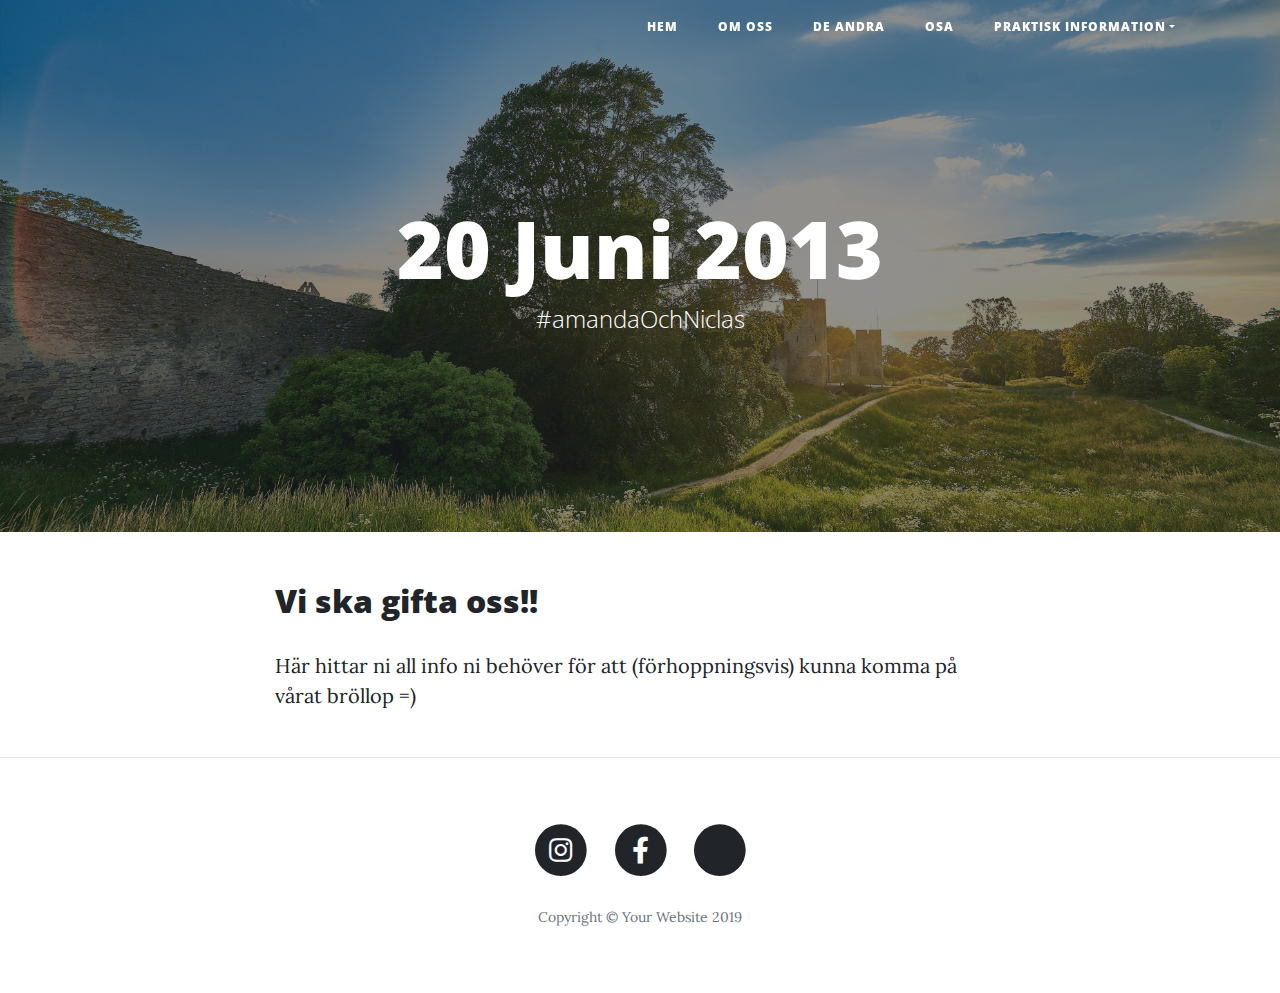
==== index.html @ 36302798 "add files" ====
<!DOCTYPE html>
<html lang="en">

<head>

  <meta charset="utf-8">
  <meta name="viewport" content="width=device-width, initial-scale=1, shrink-to-fit=no">
  <meta name="description" content="">
  <meta name="author" content="">

    <title>13 Juni 2020 </title>
  <link rel = "icon" type = "png" href = "img/heart.png">

  <!-- Bootstrap core CSS -->
  <link href="vendor/bootstrap/css/bootstrap.min.css" rel="stylesheet">

  <!-- Custom fonts for this template -->
  <link href="vendor/fontawesome-free/css/all.min.css" rel="stylesheet" type="text/css">
  <link href='https://fonts.googleapis.com/css?family=Lora:400,700,400italic,700italic' rel='stylesheet' type='text/css'>
  <link href='https://fonts.googleapis.com/css?family=Open+Sans:300italic,400italic,600italic,700italic,800italic,400,300,600,700,800' rel='stylesheet' type='text/css'>

  <!-- Custom styles for this template -->
  <link href="css/clean-blog.min.css" rel="stylesheet">

</head>

<body>

<!-- Navigation -->
  <nav class="navbar navbar-expand-lg navbar-light fixed-top" id="mainNav">
    <div class="container">
      <!--<a class="navbar-brand" href="index.html">Start Bootstrap</a>-->
      <button class="navbar-toggler navbar-toggler-right" type="button" data-toggle="collapse" data-target="#navbarResponsive" aria-controls="navbarResponsive" aria-expanded="false" aria-label="Toggle navigation">
        Meny
        <i class="fas fa-bars"></i>
      </button>
      <div class="collapse navbar-collapse" id="navbarResponsive">
        <ul class="navbar-nav ml-auto">
          <li class="nav-item">
            <a class="nav-link" href="index.html">Hem</a>
          </li>
          <li class="nav-item">
            <a class="nav-link" href="about.html">Om oss</a>
          </li>
          <li class="nav-item">
            <a class="nav-link" href="others.html">De andra</a>
          </li>
                    <li class="nav-item">
            <a class="nav-link" href="osa.html">OSA</a>
          </li>
          <li class="nav-item dropdown">
                    <a href="#" class="nav-link dropdown-toggle" data-toggle="dropdown">Praktisk information</a>
                    <div class="dropdown-menu">
                        <a href="contact.html#time" class="dropdown-item">Tid och plats</a>
                        <a href="contact.html#vigsel" class="dropdown-item">Vigsel</a>
                        <a href="contact.html#hotel" class="dropdown-item">Boende</a>
                        <div class="dropdown-divider"></div>
                        <a href="contact.html#signup"class="dropdown-item">Få uppdateringar</a>
                    </div>
                </li>
        </ul>
      </div>
    </div>
  </nav>


  <!-- Page Header -->
  <header class="masthead" style="background-image: url('img/muren.jpg')">
    <div class="overlay"></div>
    <div class="container">
      <div class="row">
        <div class="col-lg-8 col-md-10 mx-auto">
          <div class="page-heading">
            <h1>20 Juni 2013</h1>
            <span class="subheading">#amandaOchNiclas</span>
          </div>
        </div>
      </div>
    </div>
  </header>

  <!-- Main Content -->
  <div class="container">
    <div class="row">
      <div class="col-lg-8 col-md-10 mx-auto">
        <h2>Vi ska gifta oss!!</h2>
        <p>Här hittar ni all info ni behöver för att (förhoppningsvis) kunna komma på vårat bröllop =) </p>
      </div>
    </div>
  </div>

  <hr>

   <!-- Footer -->
  <footer>
    <div class="container">
      <div class="row">
        <div class="col-lg-8 col-md-10 mx-auto">
          <ul class="list-inline text-center">
            <li class="list-inline-item">
              <a href="#">
                <span class="fa-stack fa-lg">
                  <i class="fas fa-circle fa-stack-2x"></i>
                  <i class="fab fa-instagram fa-stack-1x fa-inverse"></i>
                </span>
              </a>
            </li>
            <li class="list-inline-item">
              <a href="#">
                <span class="fa-stack fa-lg">
                  <i class="fas fa-circle fa-stack-2x"></i>
                  <i class="fab fa-facebook-f fa-stack-1x fa-inverse"></i>
                </span>
              </a>
            </li>
            <li class="list-inline-item">
              <a href="file:///Users/erika/Documents/13juni2020/index.html">
                <span class="fa-stack fa-lg">
                  <i class="fas fa-circle fa-stack-2x"></i>
                  <i class="fab fa-home fa-stack-1x fa-inverse"></i>
                </span>
              </a>
            </li>
          </ul>
          <p class="copyright text-muted">Copyright &copy; Your Website 2019</p>
        </div>
      </div>
    </div>
  </footer>

  <!-- Bootstrap core JavaScript -->
  <script src="vendor/jquery/jquery.min.js"></script>
  <script src="vendor/bootstrap/js/bootstrap.bundle.min.js"></script>

  <!-- Custom scripts for this template -->
  <script src="js/clean-blog.min.js"></script>

</body>

</html>
---- css/clean-blog.min.css ----
/*!
 * Start Bootstrap - Clean Blog v5.0.7 (https://startbootstrap.com/template-overviews/clean-blog)
 * Copyright 2013-2019 Start Bootstrap
 * Licensed under MIT (https://github.com/BlackrockDigital/startbootstrap-clean-blog/blob/master/LICENSE)
 */body{font-size:20px;color:#212529;font-family:Lora,'Times New Roman',serif}p{line-height:1.5;margin:30px 0}p a{text-decoration:underline}h1,h2,h3,h4,h5,h6{font-weight:800;font-family:'Open Sans','Helvetica Neue',Helvetica,Arial,sans-serif}a{color:#212529;-webkit-transition:all .2s;transition:all .2s}a:focus,a:hover{color:#0085a1}blockquote{font-style:italic;color:#868e96}.section-heading{font-size:36px;font-weight:700;margin-top:60px}.caption{font-size:14px;font-style:italic;display:block;margin:0;padding:10px;text-align:center;border-bottom-right-radius:5px;border-bottom-left-radius:5px}::-moz-selection{color:#fff;background:#0085a1;text-shadow:none}::selection{color:#fff;background:#0085a1;text-shadow:none}img::-moz-selection{color:#fff;background:0 0}img::selection{color:#fff;background:0 0}img::-moz-selection{color:#fff;background:0 0}#mainNav{position:absolute;border-bottom:1px solid #e9ecef;background-color:#fff;font-family:'Open Sans','Helvetica Neue',Helvetica,Arial,sans-serif}#mainNav .navbar-brand{font-weight:800;color:#343a40}#mainNav .navbar-toggler{font-size:12px;font-weight:800;padding:13px;text-transform:uppercase;color:#343a40}#mainNav .navbar-nav>li.nav-item>a{font-size:12px;font-weight:800;letter-spacing:1px;text-transform:uppercase}@media only screen and (min-width:992px){#mainNav{border-bottom:1px solid transparent;background:0 0}#mainNav .navbar-brand{padding:10px 20px;color:#fff}#mainNav .navbar-brand:focus,#mainNav .navbar-brand:hover{color:rgba(255,255,255,.8)}#mainNav .navbar-nav>li.nav-item>a{padding:10px 20px;color:#fff}#mainNav .navbar-nav>li.nav-item>a:focus,#mainNav .navbar-nav>li.nav-item>a:hover{color:rgba(255,255,255,.8)}}@media only screen and (min-width:992px){#mainNav{-webkit-transition:background-color .2s;transition:background-color .2s;-webkit-transform:translate3d(0,0,0);transform:translate3d(0,0,0);-webkit-backface-visibility:hidden}#mainNav.is-fixed{position:fixed;top:-67px;-webkit-transition:-webkit-transform .2s;transition:-webkit-transform .2s;transition:transform .2s;transition:transform .2s,-webkit-transform .2s;border-bottom:1px solid #fff;background-color:rgba(255,255,255,.9)}#mainNav.is-fixed .navbar-brand{color:#212529}#mainNav.is-fixed .navbar-brand:focus,#mainNav.is-fixed .navbar-brand:hover{color:#0085a1}#mainNav.is-fixed .navbar-nav>li.nav-item>a{color:#212529}#mainNav.is-fixed .navbar-nav>li.nav-item>a:focus,#mainNav.is-fixed .navbar-nav>li.nav-item>a:hover{color:#0085a1}#mainNav.is-visible{-webkit-transform:translate3d(0,100%,0);transform:translate3d(0,100%,0)}}header.masthead{margin-bottom:50px;background:no-repeat center center;background-color:#868e96;background-attachment:scroll;position:relative;background-size:cover}header.masthead .overlay{position:absolute;top:0;left:0;height:100%;width:100%;background-color:#212529;opacity:.5}header.masthead .page-heading,header.masthead .post-heading,header.masthead .site-heading{padding:200px 0 150px;color:#fff}@media only screen and (min-width:768px){header.masthead .page-heading,header.masthead .post-heading,header.masthead .site-heading{padding:200px 0}}header.masthead .page-heading,header.masthead .site-heading{text-align:center}header.masthead .page-heading h1,header.masthead .site-heading h1{font-size:50px;margin-top:0}header.masthead .page-heading .subheading,header.masthead .site-heading .subheading{font-size:24px;font-weight:300;line-height:1.1;display:block;margin:10px 0 0;font-family:'Open Sans','Helvetica Neue',Helvetica,Arial,sans-serif}@media only screen and (min-width:768px){header.masthead .page-heading h1,header.masthead .site-heading h1{font-size:80px}}header.masthead .post-heading h1{font-size:35px}header.masthead .post-heading .meta,header.masthead .post-heading .subheading{line-height:1.1;display:block}header.masthead .post-heading .subheading{font-size:24px;font-weight:600;margin:10px 0 30px;font-family:'Open Sans','Helvetica Neue',Helvetica,Arial,sans-serif}header.masthead .post-heading .meta{font-size:20px;font-weight:300;font-style:italic;font-family:Lora,'Times New Roman',serif}header.masthead .post-heading .meta a{color:#fff}@media only screen and (min-width:768px){header.masthead .post-heading h1{font-size:55px}header.masthead .post-heading .subheading{font-size:30px}}.post-preview>a{color:#212529}.post-preview>a:focus,.post-preview>a:hover{text-decoration:none;color:#0085a1}.post-preview>a>.post-title{font-size:30px;margin-top:30px;margin-bottom:10px}.post-preview>a>.post-subtitle{font-weight:300;margin:0 0 10px}.post-preview>.post-meta{font-size:18px;font-style:italic;margin-top:0;color:#868e96}.post-preview>.post-meta>a{text-decoration:none;color:#212529}.post-preview>.post-meta>a:focus,.post-preview>.post-meta>a:hover{text-decoration:underline;color:#0085a1}@media only screen and (min-width:768px){.post-preview>a>.post-title{font-size:36px}}.floating-label-form-group{font-size:14px;position:relative;margin-bottom:0;padding-bottom:.5em;border-bottom:1px solid #dee2e6}.floating-label-form-group input,.floating-label-form-group textarea{font-size:1.5em;position:relative;z-index:1;padding:0;resize:none;border:none;border-radius:0;background:0 0;-webkit-box-shadow:none!important;box-shadow:none!important;font-family:Lora,'Times New Roman',serif}.floating-label-form-group input::-webkit-input-placeholder,.floating-label-form-group textarea::-webkit-input-placeholder{color:#868e96;font-family:Lora,'Times New Roman',serif}.floating-label-form-group label{font-size:.85em;line-height:1.764705882em;position:relative;z-index:0;top:2em;display:block;margin:0;-webkit-transition:top .3s ease,opacity .3s ease;transition:top .3s ease,opacity .3s ease;vertical-align:middle;vertical-align:baseline;opacity:0}.floating-label-form-group .help-block{margin:15px 0}.floating-label-form-group-with-value label{top:0;opacity:1}.floating-label-form-group-with-focus label{color:#0085a1}form .form-group:first-child .floating-label-form-group{border-top:1px solid #dee2e6}footer{padding:50px 0 65px}footer .list-inline{margin:0;padding:0}footer .copyright{font-size:14px;margin-bottom:0;text-align:center}.btn{font-size:14px;font-weight:800;padding:15px 25px;letter-spacing:1px;text-transform:uppercase;border-radius:0;font-family:'Open Sans','Helvetica Neue',Helvetica,Arial,sans-serif}.btn-primary{background-color:#0085a1;border-color:#0085a1}.btn-primary:active,.btn-primary:focus,.btn-primary:hover{color:#fff;background-color:#00657b!important;border-color:#00657b!important}.btn-lg{font-size:16px;padding:25px 35px}
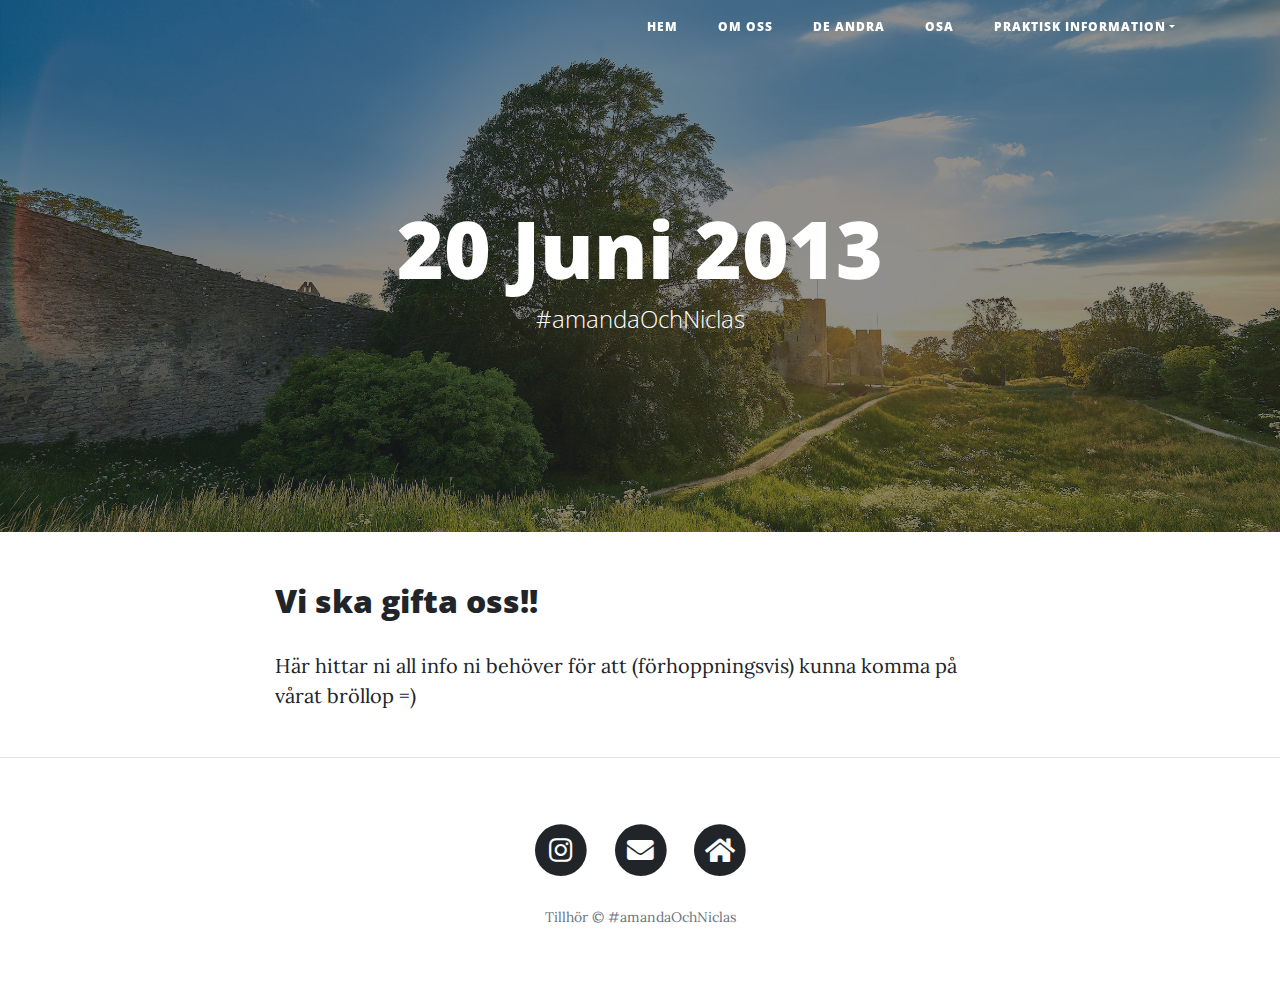
==== commit 3a1a15b3: "no message" ====
--- a/index.html
+++ b/index.html
@@ -109,7 +109,7 @@
               <a href="#">
                 <span class="fa-stack fa-lg">
                   <i class="fas fa-circle fa-stack-2x"></i>
-                  <i class="fab fa-facebook-f fa-stack-1x fa-inverse"></i>
+                  <i class="fas fa-envelope fa-stack-1x fa-inverse"></i>
                 </span>
               </a>
             </li>
@@ -117,12 +117,12 @@
               <a href="file:///Users/erika/Documents/13juni2020/index.html">
                 <span class="fa-stack fa-lg">
                   <i class="fas fa-circle fa-stack-2x"></i>
-                  <i class="fab fa-home fa-stack-1x fa-inverse"></i>
+                  <i class="fa fa-home fa-stack-1x fa-inverse"></i>
                 </span>
               </a>
             </li>
           </ul>
-          <p class="copyright text-muted">Copyright &copy; Your Website 2019</p>
+          <p class="copyright text-muted">Tillhör &copy; #amandaOchNiclas</p>
         </div>
       </div>
     </div>
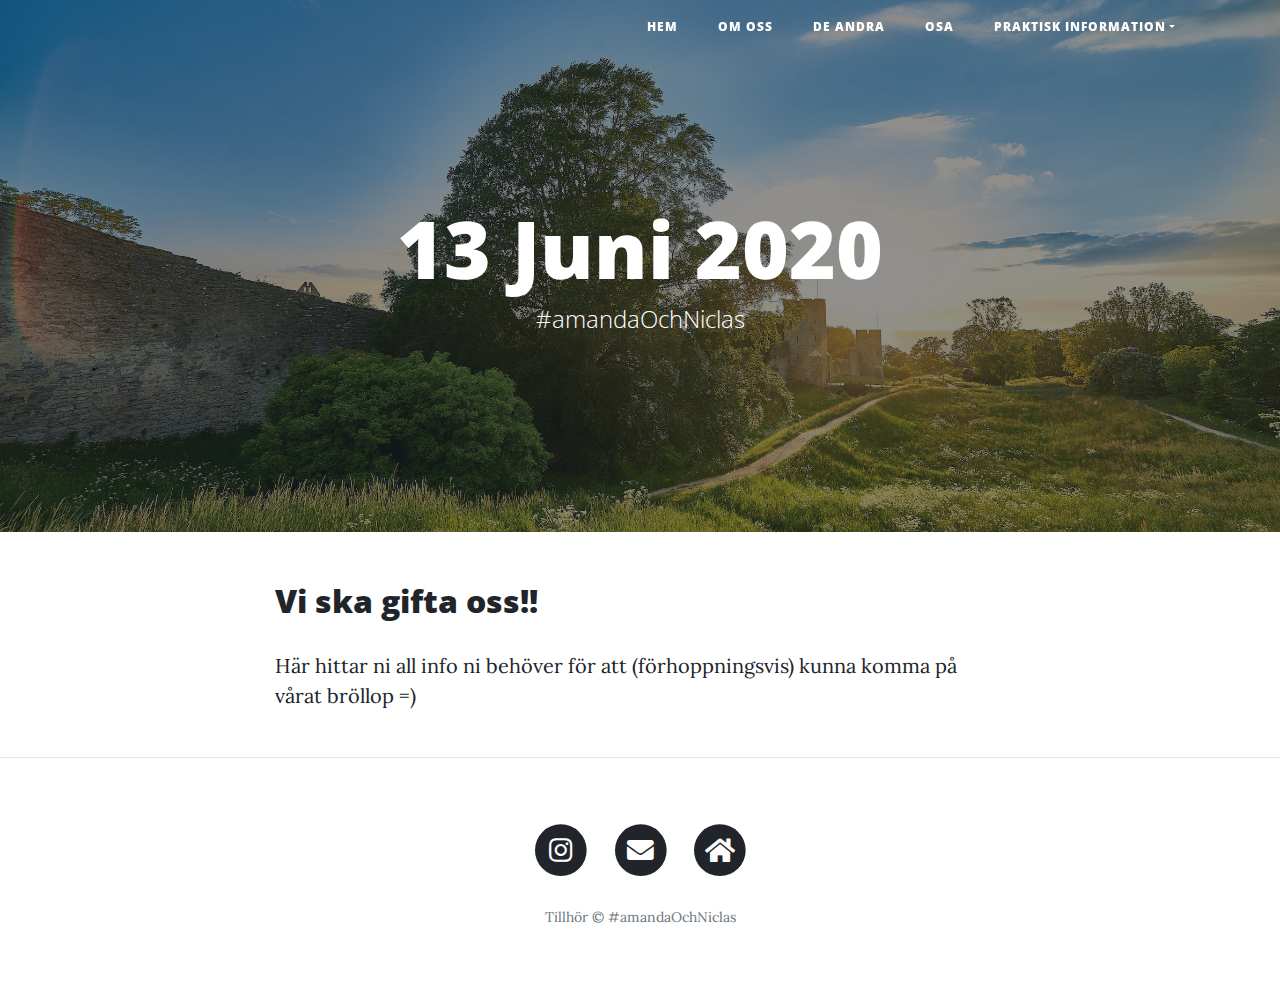
==== commit c450c369: "no message" ====
--- a/index.html
+++ b/index.html
@@ -71,7 +71,7 @@
       <div class="row">
         <div class="col-lg-8 col-md-10 mx-auto">
           <div class="page-heading">
-            <h1>20 Juni 2013</h1>
+            <h1>13 Juni 2020</h1>
             <span class="subheading">#amandaOchNiclas</span>
           </div>
         </div>
